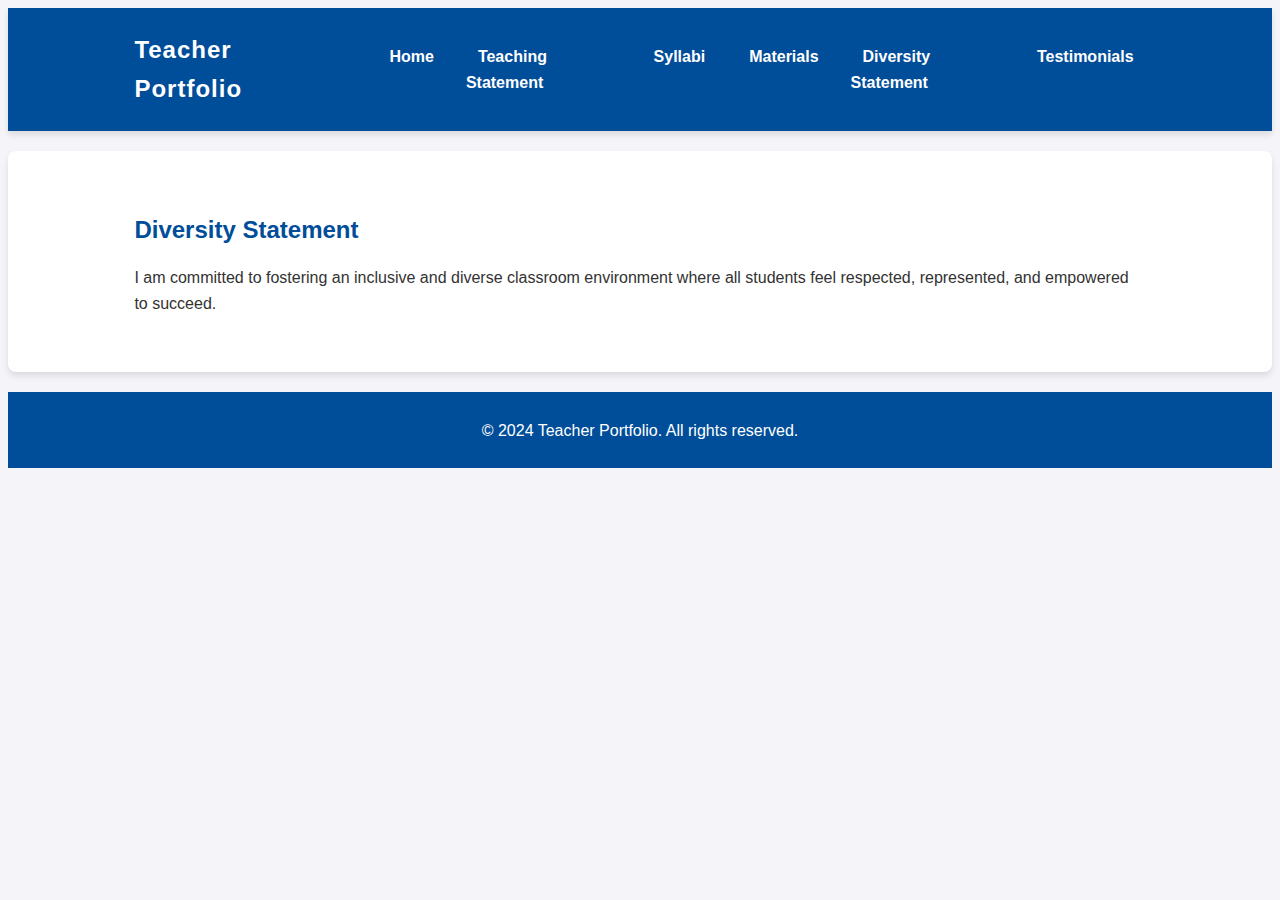
==== diversity.html @ 5bf82f27 "Add files via upload" ====
<!DOCTYPE html>
<html lang="en">
  <head>
    <meta charset="UTF-8">
    <meta name="viewport" content="width=device-width, initial-scale=1.0">
    <title>Teaching Statement</title>
    <link rel="stylesheet" href="styles.css">
  </head>
  <body>
    <!-- Header -->
    <header>
      <h1>Teacher Portfolio</h1>
      <nav>
        <ul>
          <li><a href="index.html">Home</a></li>
          <li><a href="teaching.html">Teaching Statement</a></li>
          <li><a href="syllabi.html">Syllabi</a></li>
          <li><a href="materials.html">Materials</a></li>
          <li><a href="diversity.html">Diversity Statement</a></li>
          <li><a href="testimonials.html">Testimonials</a></li>
        </ul>
      </nav>
    </header>

    <!-- Teaching Content -->
    <section class="content">
  <h2>Diversity Statement</h2>
  <p>
    I am committed to fostering an inclusive and diverse classroom environment where all students feel 
    respected, represented, and empowered to succeed.
  </p>
</section>




    <!-- Footer -->
    <footer>
      <p>&copy; 2024 Teacher Portfolio. All rights reserved.</p>
    </footer>
  </body>
</html>
---- styles.css ----
<head>
  <title>Teaching Statement</title>
  <style>
    /* General Reset */
    * {
      margin: 0;
      padding: 0;
      box-sizing: border-box;
    }

    body {
      font-family: 'Arial', sans-serif;
      background-color: #f4f4f9;
      color: #333;
      line-height: 1.6;
    }

    header {
      background-color: #004d99;
      color: white;
      padding: 20px 10%;
      display: flex;
      justify-content: space-between;
      align-items: center;
      position: sticky;
      top: 0;
      z-index: 10;
      box-shadow: 0 4px 6px rgba(0, 0, 0, 0.1);
    }

    header h1 {
      margin: 0;
      font-size: 24px;
      letter-spacing: 1px;
      cursor: pointer;
      transition: transform 0.3s ease-in-out;
    }

    header h1:hover {
      transform: scale(1.05);
    }

    nav ul {
      list-style: none;
      display: flex;
      gap: 20px;
    }

    nav ul li a {
      color: white;
      text-decoration: none;
      font-weight: bold;
      padding: 8px 12px;
      border-radius: 5px;
      transition: background-color 0.3s ease, transform 0.2s ease;
    }

    nav ul li a:hover {
      background-color: #1a73e8;
      transform: scale(1.05);
    }

    .content {
      padding: 40px 10%;
      background-color: white;
      box-shadow: 0 4px 6px rgba(0, 0, 0, 0.1);
      border-radius: 8px;
      margin: 20px auto;
      position: relative;
      z-index: 1;
    }

    h2 {
      color: #004d99;
      margin-bottom: 10px;
    }

    p {
      margin-bottom: 15px;
      font-size: 16px;
    }

    footer {
      background-color: #004d99;
      color: white;
      text-align: center;
      padding: 10px 0;
      margin-top: 20px;
    }
  </style>
</head>
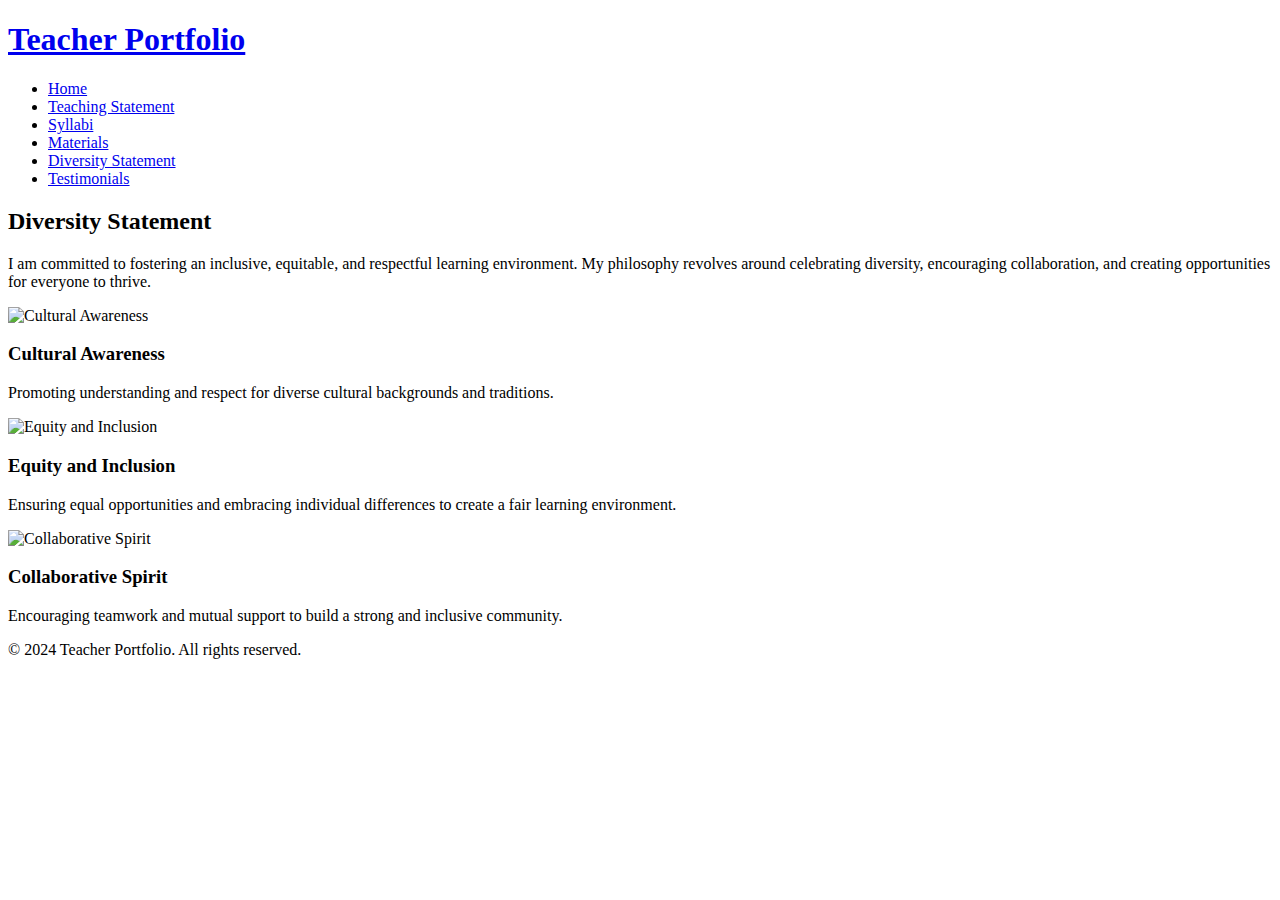
==== commit afdc24b0: "Update diversity.html" ====
--- a/diversity.html
+++ b/diversity.html
@@ -1,42 +1,58 @@
 <!DOCTYPE html>
 <html lang="en">
-  <head>
-    <meta charset="UTF-8">
-    <meta name="viewport" content="width=device-width, initial-scale=1.0">
-    <title>Teaching Statement</title>
-    <link rel="stylesheet" href="styles.css">
-  </head>
-  <body>
-    <!-- Header -->
-    <header>
-      <h1>Teacher Portfolio</h1>
-      <nav>
-        <ul>
-          <li><a href="index.html">Home</a></li>
-          <li><a href="teaching.html">Teaching Statement</a></li>
-          <li><a href="syllabi.html">Syllabi</a></li>
-          <li><a href="materials.html">Materials</a></li>
-          <li><a href="diversity.html">Diversity Statement</a></li>
-          <li><a href="testimonials.html">Testimonials</a></li>
-        </ul>
-      </nav>
-    </header>
+<head>
+  <meta charset="UTF-8">
+  <meta name="viewport" content="width=device-width, initial-scale=1.0">
+  <title>Diversity Statement</title>
+  <link rel="stylesheet" href="diversity.css">
+</head>
+<body>
+  <!-- Header -->
+  
+  
+  <header>
+    <h1><a href="index.html">Teacher Portfolio</a></h1>
+    <nav>
+      <ul>
+        <li><a href="index.html">Home</a></li>
+        <li><a href="teaching.html">Teaching Statement</a></li>
+        <li><a href="syllabi.html">Syllabi</a></li>
+        <li><a href="materials.html">Materials</a></li>
+        <li><a href="diversity.html" class="active">Diversity Statement</a></li>
+        <li><a href="testimonials.html">Testimonials</a></li>
+      </ul>
+    </nav>
+  </header>
 
-    <!-- Teaching Content -->
-    <section class="content">
-  <h2>Diversity Statement</h2>
-  <p>
-    I am committed to fostering an inclusive and diverse classroom environment where all students feel 
-    respected, represented, and empowered to succeed.
-  </p>
-</section>
+  <!-- Diversity Section -->
+  <section class="diversity-section">
+    <h2>Diversity Statement</h2>
+    <p>
+      I am committed to fostering an inclusive, equitable, and respectful learning environment. My philosophy revolves around celebrating diversity, encouraging collaboration, and creating opportunities for everyone to thrive.
+    </p>
+    <!-- Diversity Highlights -->
+    <div class="diversity-grid">
+      <div class="diversity-card">
+        <img src="C:/Users/Supervisor/Desktop/Portfolio/Image/culture.jpeg" alt="Cultural Awareness">
+        <h3>Cultural Awareness</h3>
+        <p>Promoting understanding and respect for diverse cultural backgrounds and traditions.</p>
+      </div>
+      <div class="diversity-card">
+        <img src="C:/Users/Supervisor/Desktop/Portfolio/Image/equity.jpeg" alt="Equity and Inclusion">
+        <h3>Equity and Inclusion</h3>
+        <p>Ensuring equal opportunities and embracing individual differences to create a fair learning environment.</p>
+      </div>
+      <div class="diversity-card">
+        <img src="C:/Users/Supervisor/Desktop/Portfolio/Image/collaboration.jpeg" alt="Collaborative Spirit">
+        <h3>Collaborative Spirit</h3>
+        <p>Encouraging teamwork and mutual support to build a strong and inclusive community.</p>
+      </div>
+    </div>
+  </section>
 
-
-
-
-    <!-- Footer -->
-    <footer>
-      <p>&copy; 2024 Teacher Portfolio. All rights reserved.</p>
-    </footer>
-  </body>
+  <!-- Footer -->
+  <footer>
+    <p>© 2024 Teacher Portfolio. All rights reserved.</p>
+  </footer>
+</body>
 </html>
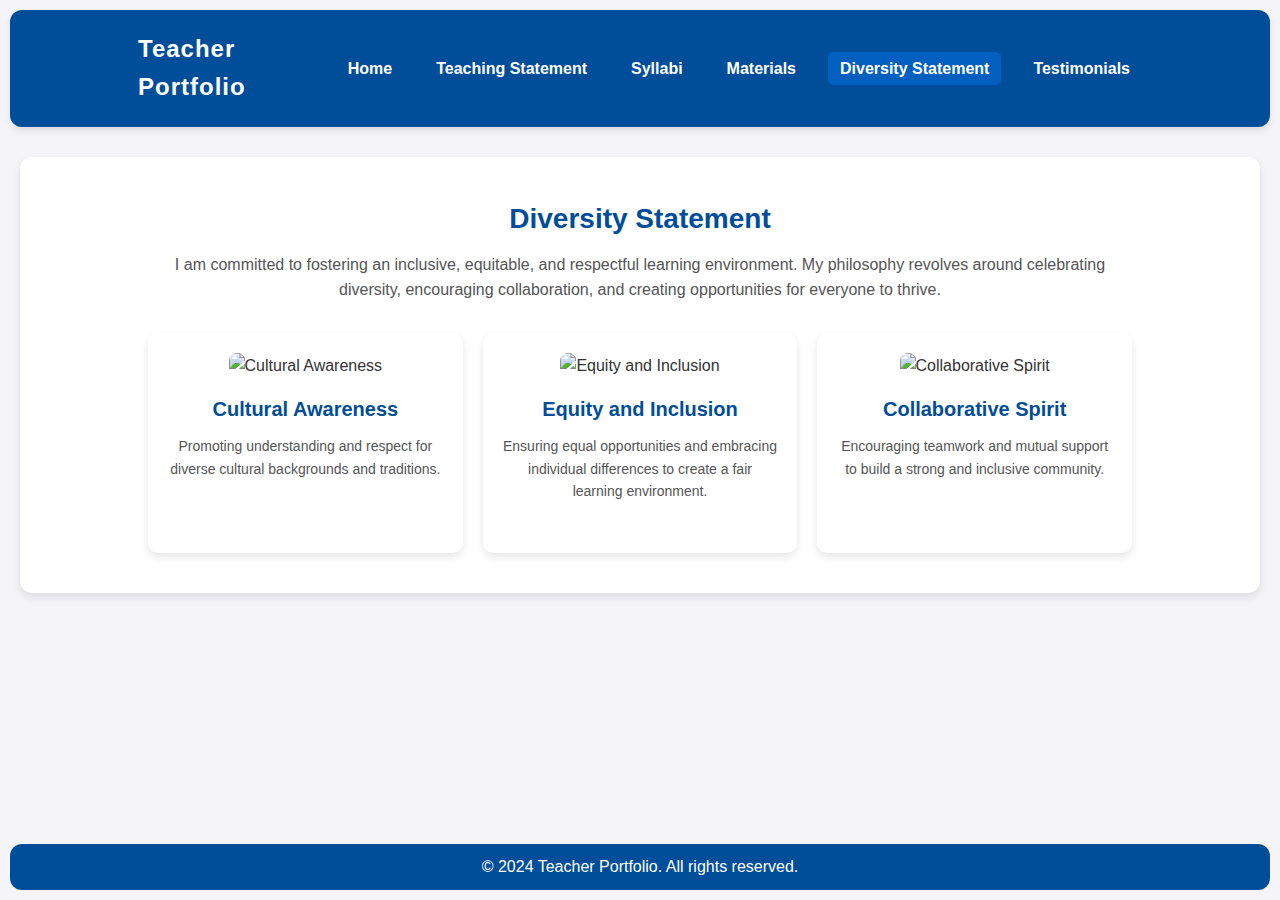
==== commit 8079c380: "Update diversity.html" ====
--- a/diversity.html
+++ b/diversity.html
@@ -21,6 +21,12 @@
         <li><a href="diversity.html" class="active">Diversity Statement</a></li>
         <li><a href="testimonials.html">Testimonials</a></li>
       </ul>
+	   <!-- Hamburger Menu -->
+            <div class="hamburger">
+                <div></div>
+                <div></div>
+                <div></div>
+            </div>
     </nav>
   </header>
 
@@ -33,17 +39,17 @@
     <!-- Diversity Highlights -->
     <div class="diversity-grid">
       <div class="diversity-card">
-        <img src="C:/Users/Supervisor/Desktop/Portfolio/Image/culture.jpeg" alt="Cultural Awareness">
+        <img src="https://i.postimg.cc/C53YfyMZ/culture.jpg" alt="Cultural Awareness">
         <h3>Cultural Awareness</h3>
         <p>Promoting understanding and respect for diverse cultural backgrounds and traditions.</p>
       </div>
       <div class="diversity-card">
-        <img src="C:/Users/Supervisor/Desktop/Portfolio/Image/equity.jpeg" alt="Equity and Inclusion">
+        <img src="https://i.postimg.cc/DfH7NGQ2/equity.jpg" alt="Equity and Inclusion">
         <h3>Equity and Inclusion</h3>
         <p>Ensuring equal opportunities and embracing individual differences to create a fair learning environment.</p>
       </div>
       <div class="diversity-card">
-        <img src="C:/Users/Supervisor/Desktop/Portfolio/Image/collaboration.jpeg" alt="Collaborative Spirit">
+        <img src="https://i.postimg.cc/zGmXyh3d/collaboration.jpg" alt="Collaborative Spirit">
         <h3>Collaborative Spirit</h3>
         <p>Encouraging teamwork and mutual support to build a strong and inclusive community.</p>
       </div>
@@ -54,5 +60,14 @@
   <footer>
     <p>© 2024 Teacher Portfolio. All rights reserved.</p>
   </footer>
+  <!-- JavaScript for Hamburger Menu -->
+    <script>
+        const hamburger = document.querySelector('.hamburger');
+        const navLinks = document.querySelector('nav ul');
+
+        hamburger.addEventListener('click', () => {
+            navLinks.classList.toggle('active');
+        });
+    </script>
 </body>
 </html>
--- a/diversity.css
+++ b/diversity.css
@@ -0,0 +1,271 @@
+/* General Reset */
+* {
+  margin: 0;
+  padding: 0;
+  box-sizing: border-box;
+}
+
+body {
+  font-family: Arial, sans-serif;
+  background-color: #f4f4f9;
+  color: #333;
+  line-height: 1.6;
+  display: flex;
+  flex-direction: column;
+  min-height: 100vh;
+}
+
+/* Header */
+header {
+  border-radius: 12px;
+  margin: 10px;
+  background-color: #004d99;
+  padding: 20px 10%;
+  background-color: #004d99;
+  color: white;
+  padding: 20px 10%;
+  display: flex;
+  justify-content: space-between;
+  align-items: center;
+  position: sticky;
+  top: 0;
+  z-index: 10;
+  box-shadow: 0 4px 6px rgba(0, 0, 0, 0.1);
+}
+
+header h1 {
+  margin: 0;
+  font-size: 24px;
+  letter-spacing: 1px;
+}
+
+header h1 a {
+  color: white;
+  text-decoration: none;
+  font-size: 24px;
+  font-weight: bold;
+}
+
+/* Navigation Menu */
+nav ul {
+  list-style: none;
+  display: flex;
+  gap: 20px;
+}
+
+nav ul li {
+  white-space: nowrap; /* Prevent text wrapping */
+}
+
+nav ul li a {
+  color: white;
+  text-decoration: none;
+  font-weight: bold;
+  padding: 8px 12px;
+  border-radius: 5px;
+}
+
+nav ul li a.active {
+  background-color: #005fbf;
+}
+
+/* Hamburger Menu */
+.hamburger {
+  display: none;
+  flex-direction: column;
+  cursor: pointer;
+}
+
+.hamburger div {
+  width: 25px;
+  height: 3px;
+  background-color: white;
+  margin: 4px 0;
+}
+
+nav ul.active {
+  display: flex;
+  flex-direction: column;
+  background-color: #004d99;
+  position: absolute;
+  top: 60px;
+  right: 10%;
+  width: 80%;
+  border-radius: 8px;
+  padding: 10px;
+}
+
+nav ul li a:hover {
+  background-color: #1a73e8;
+  transform: scale(1.05);
+}
+
+
+/* Diversity Section */
+.diversity-section {
+  background-color: white;
+  border-radius: 12px;
+  box-shadow: 0 4px 8px rgba(0, 0, 0, 0.1);
+  padding: 40px 10%;
+  margin: 20px;
+  padding: 40px 10%;
+  text-align: center;
+}
+
+.diversity-section h2 {
+  color: #004d99;
+  margin-bottom: 10px;
+  font-size: 28px;
+}
+
+.diversity-section p {
+  font-size: 16px;
+  margin-bottom: 30px;
+  color: #555;
+}
+
+/* Diversity Grid */
+.diversity-grid {
+  display: grid;
+  grid-template-columns: repeat(auto-fit, minmax(300px, 1fr));
+  gap: 20px;
+  justify-items: center;
+  max-width: 1200px;
+  margin: 0 auto;
+}
+
+/* Diversity Card */
+.diversity-card {
+  background-color: white;
+  border-radius: 10px;
+  box-shadow: 0 4px 8px rgba(0, 0, 0, 0.1);
+  padding: 20px;
+  text-align: center;
+  transition: transform 0.3s ease, box-shadow 0.3s ease;
+}
+
+/*
+.diversity-card:hover {
+  transform: translateY(-5px);
+  box-shadow: 0 8px 15px rgba(0, 0, 0, 0.2);
+}
+*/
+
+.diversity-card img {
+  width: 100%;
+  height: 200px;
+  object-fit: cover;
+  border-radius: 8px;
+  margin-bottom: 15px;
+}
+
+.diversity-card h3 {
+  font-size: 20px;
+  color: #004d99;
+  margin-bottom: 10px;
+}
+
+.diversity-card p {
+  font-size: 14px;
+  color: #555;
+}
+
+/* Footer */
+footer {
+  border-radius: 12px;
+  margin: 10px;
+  background-color: #004d99;
+  padding: 10px;
+  background-color: #004d99;
+  color: white;
+  text-align: center;
+  padding: 10px 0;
+  margin-top: auto;
+}
+
+
+/* Responsive Styles */
+@media (max-width: 1024px) {
+   nav ul {
+    display: none;
+  }
+
+  nav ul.active {
+    display: flex;
+  }
+
+  .hamburger {
+    display: flex;
+	}
+  
+  .diversity-card img {
+    height: 150px;
+  }
+
+  .diversity-card h3 {
+    font-size: 18px;
+  }
+  
+  
+
+  .diversity-card p {
+    font-size: 13px;
+  }
+}
+
+@media (max-width: 768px) {
+    nav ul {
+    display: none;
+  }
+
+  nav ul.active {
+    display: flex;
+  }
+
+  .hamburger {
+    display: flex;
+  }
+  
+  .diversity-card img {
+    height: 150px;
+  }
+
+  .diversity-card h3 {
+    font-size: 18px;
+  }
+  
+  
+
+  .diversity-card p {
+    font-size: 13px;
+  }
+}
+
+@media (max-width: 480px) {
+   nav ul {
+    display: none;
+  }
+
+  nav ul.active {
+    display: flex;
+  }
+
+  .hamburger {
+    display: flex;
+  }
+  
+  .diversity-card img {
+    height: 150px;
+  }
+
+  .diversity-card h3 {
+    font-size: 18px;
+  }
+  
+  
+
+  .diversity-card p {
+    font-size: 13px;
+  }
+}
+
